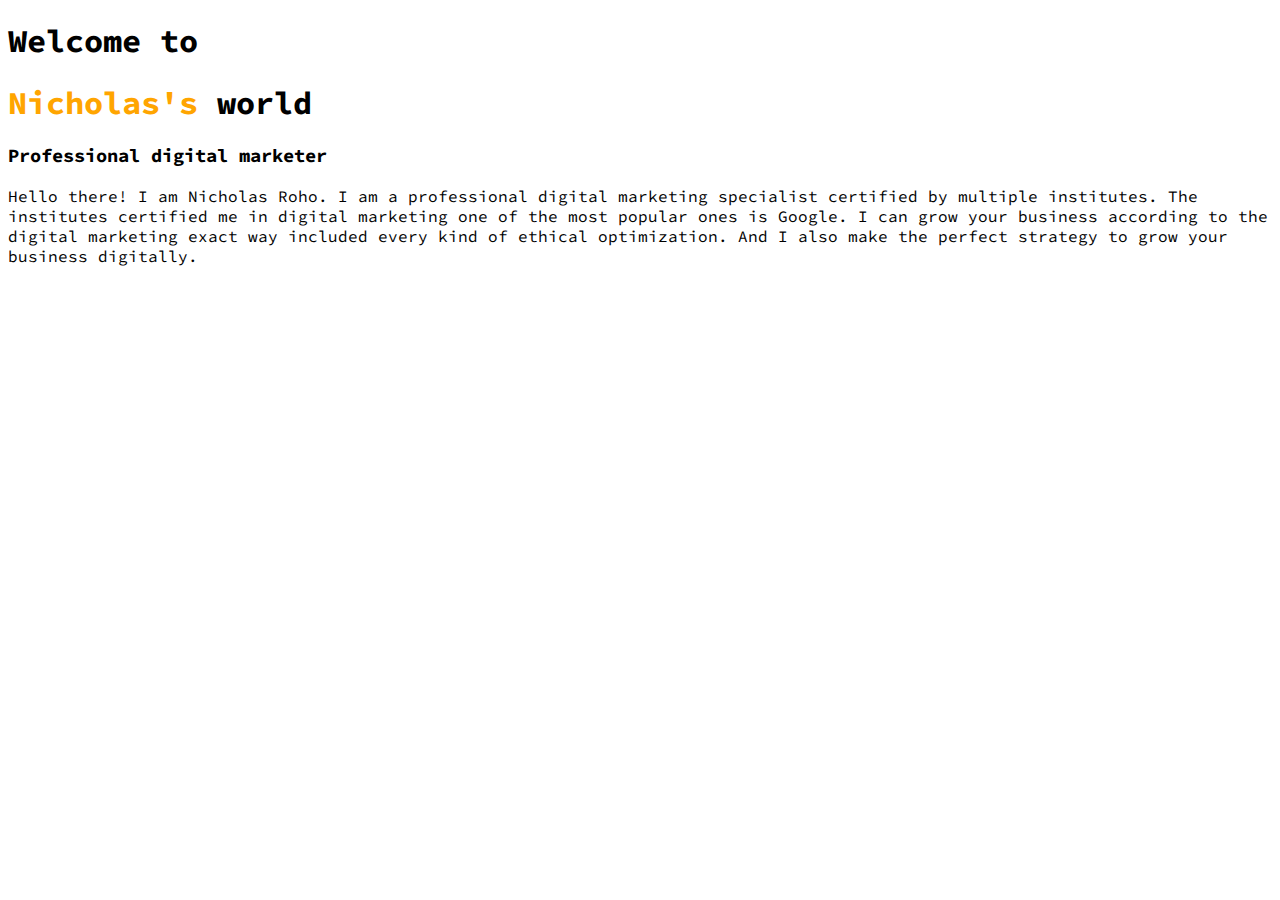
==== portfolio.html @ 3786343f "updated" ====
<!DOCTYPE html>
<html lang="en">
<head>
    <meta charset="UTF-8">
    <meta http-equiv="X-UA-Compatible" content="IE=edge">
    <meta name="viewport" content="width=h1, initial-scale=1.0">
    <title>First protfolio</title>
    <link href="https://fonts.googleapis.com/css2?family=Source+Code+Pro:wght@600&display=swap" rel="stylesheet">
    <link rel="stylesheet" href="portfolio.css">
    </head>
    <body>
        <h1>Welcome to</h1>
        <h1><span class="name-highlight"> Nicholas's</span> world</h1>
        <h3>Professional digital marketer</h3>
        <p>Hello there! I am Nicholas Roho. I am a professional digital marketing specialist certified by multiple institutes. The institutes certified me in digital marketing one of the most popular ones is Google. I can grow your business according to the digital marketing exact way included every kind of ethical optimization. And I also make the perfect strategy to grow your business digitally.</p>
    </body>
    </html>
---- portfolio.css ----
body{
    font-family: 'Source Code Pro', monospace;
}
h1{
    font: size 50px;
}
.name-highlight{
    color: orange;
}
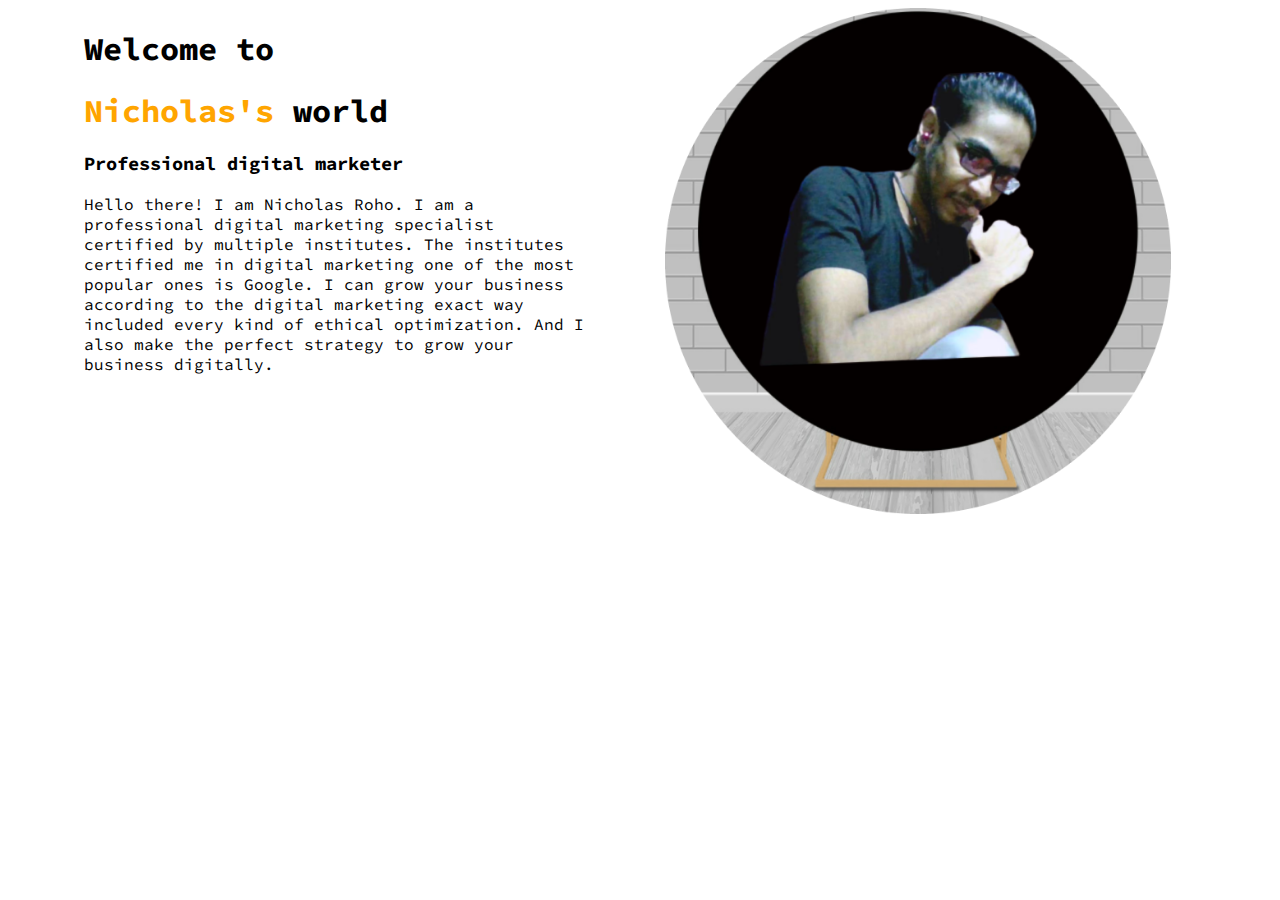
==== commit 8c06462c: "last updated" ====
--- a/portfolio.html
+++ b/portfolio.html
@@ -9,9 +9,17 @@
     <link rel="stylesheet" href="portfolio.css">
     </head>
     <body>
-        <h1>Welcome to</h1>
-        <h1><span class="name-highlight"> Nicholas's</span> world</h1>
-        <h3>Professional digital marketer</h3>
-        <p>Hello there! I am Nicholas Roho. I am a professional digital marketing specialist certified by multiple institutes. The institutes certified me in digital marketing one of the most popular ones is Google. I can grow your business according to the digital marketing exact way included every kind of ethical optimization. And I also make the perfect strategy to grow your business digitally.</p>
+        <section>
+            <div class="Share-side">
+                <h1>Welcome to</h1>
+                <h1><span class="name-highlight"> Nicholas's</span> world</h1>
+                <h3>Professional digital marketer</h3>
+                <p>Hello there! I am Nicholas Roho. I am a professional digital marketing specialist certified by multiple institutes. The institutes certified me in digital marketing one of the most popular ones is Google. I can grow your business according to the digital marketing exact way included every kind of ethical optimization. And I also make the perfect strategy to grow your business digitally.</p>
+            </div>
+            <div class="Share-side">
+                <img src="Images/Screenshot_1017-modified.png" alt="">
+            </div>
+           
+        </section>
     </body>
     </html>--- a/portfolio.css
+++ b/portfolio.css
@@ -6,4 +6,13 @@
 }
 .name-highlight{
     color: orange;
+}
+.Share-side{
+    width: 40%;
+    float: left;
+    margin-left: 5%;
+    padding-left: 1%;
+}
+.Share-side img{
+    width: 100%;
 }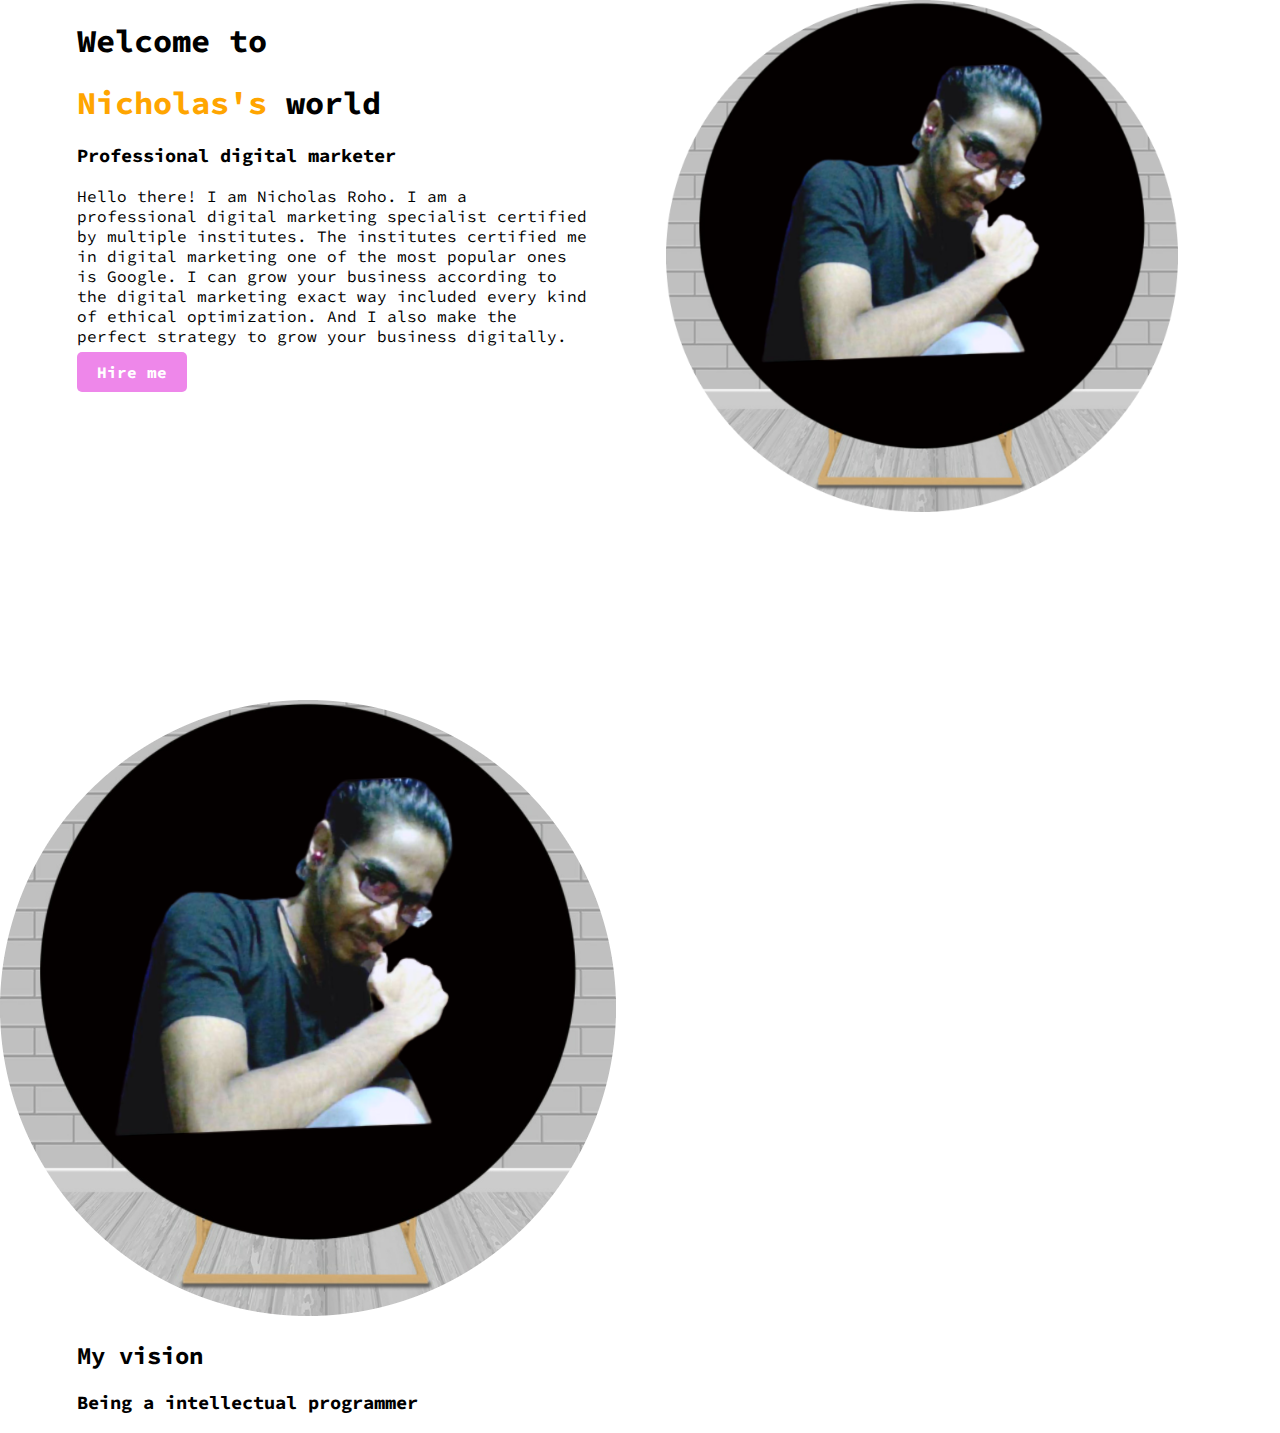
==== commit 37c74f05: "updated" ====
--- a/portfolio.html
+++ b/portfolio.html
@@ -5,21 +5,35 @@
     <meta http-equiv="X-UA-Compatible" content="IE=edge">
     <meta name="viewport" content="width=h1, initial-scale=1.0">
     <title>First protfolio</title>
-    <link href="https://fonts.googleapis.com/css2?family=Source+Code+Pro:wght@600&display=swap" rel="stylesheet">
+    <link rel="preconnect" href="https://fonts.googleapis.com">
+<link rel="preconnect" href="https://fonts.gstatic.com" crossorigin>
+<link href="https://fonts.googleapis.com/css2?family=Comforter&family=Rowdies:wght@300&family=Source+Code+Pro:wght@600&display=swap" rel="stylesheet">
     <link rel="stylesheet" href="portfolio.css">
     </head>
     <body>
-        <section>
+        <section class="top-corner">
             <div class="Share-side">
                 <h1>Welcome to</h1>
                 <h1><span class="name-highlight"> Nicholas's</span> world</h1>
                 <h3>Professional digital marketer</h3>
                 <p>Hello there! I am Nicholas Roho. I am a professional digital marketing specialist certified by multiple institutes. The institutes certified me in digital marketing one of the most popular ones is Google. I can grow your business according to the digital marketing exact way included every kind of ethical optimization. And I also make the perfect strategy to grow your business digitally.</p>
+                <a class="link-button" target="_blank" href="https://www.linkedin.com/in/nicholas-roho-0a2160200/">Hire me</a>
             </div>
             <div class="Share-side">
                 <img src="Images/Screenshot_1017-modified.png" alt="">
             </div>
            
         </section>
+        <section class="second-part">
+            <div class="part-two">
+                <img src="Images/Screenshot_1017-modified.png" alt="">
+
+            </div>
+            <div class="Share-side">
+                <h2>My vision</h2>
+                <h3>Being a intellectual  programmer</h3>
+
+            </div>
+        </section>
     </body>
     </html>--- a/portfolio.css
+++ b/portfolio.css
@@ -1,5 +1,8 @@
 body{
-    font-family: 'Source Code Pro', monospace;
+    margin: 0px;
+    font-family: 'Comforter', cursive;
+font-family: 'Rowdies', cursive;
+font-family: 'Source Code Pro', monospace;
 }
 h1{
     font: size 50px;
@@ -15,4 +18,20 @@
 }
 .Share-side img{
     width: 100%;
-}+}
+.top-corner{
+    background-image: url(Images/main.png);
+    background-repeat: no-repeat;
+}
+section{
+    height: 550px;
+    padding-bottom: 150px;
+}
+.link-button{
+    text-decoration: none;
+    background-color: rgb(238, 135, 234);
+    padding: 10px 20px;
+    border-radius: 5px;
+    color: white;
+    font-weight: 700;
+}
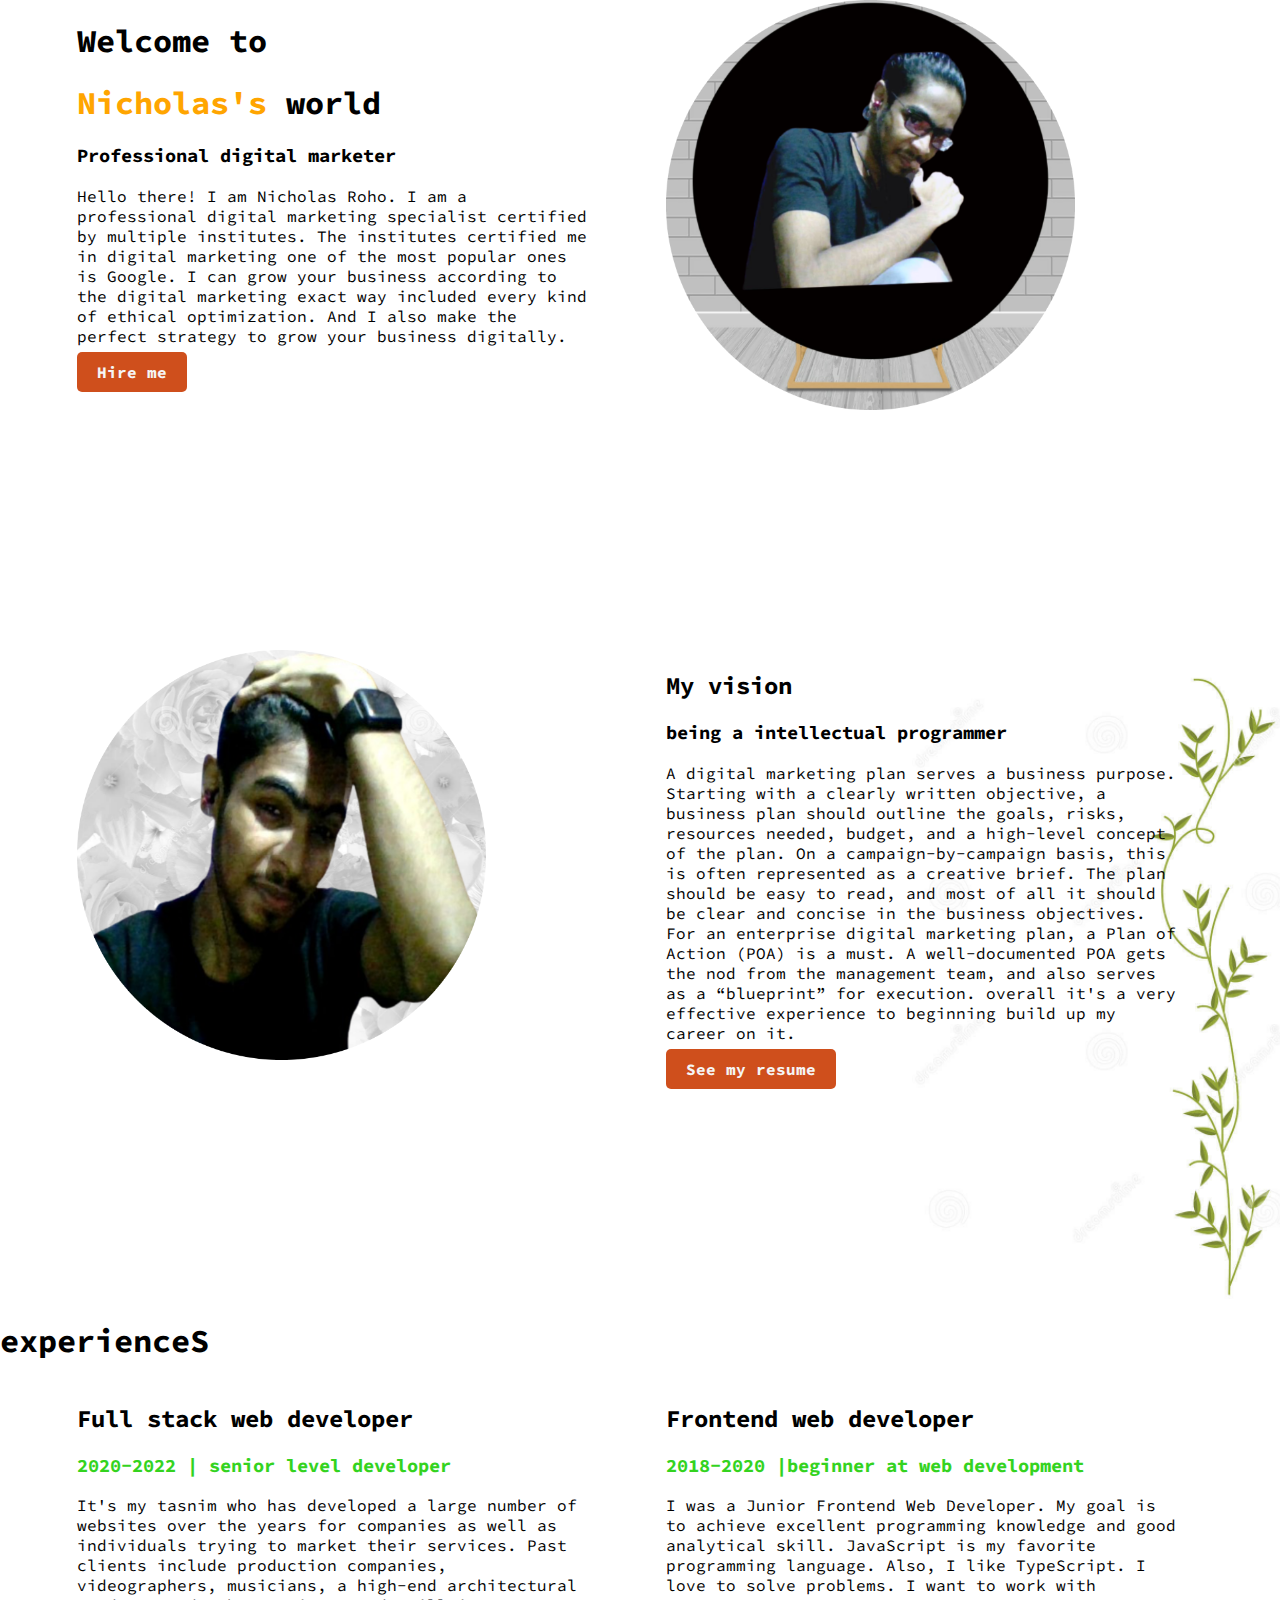
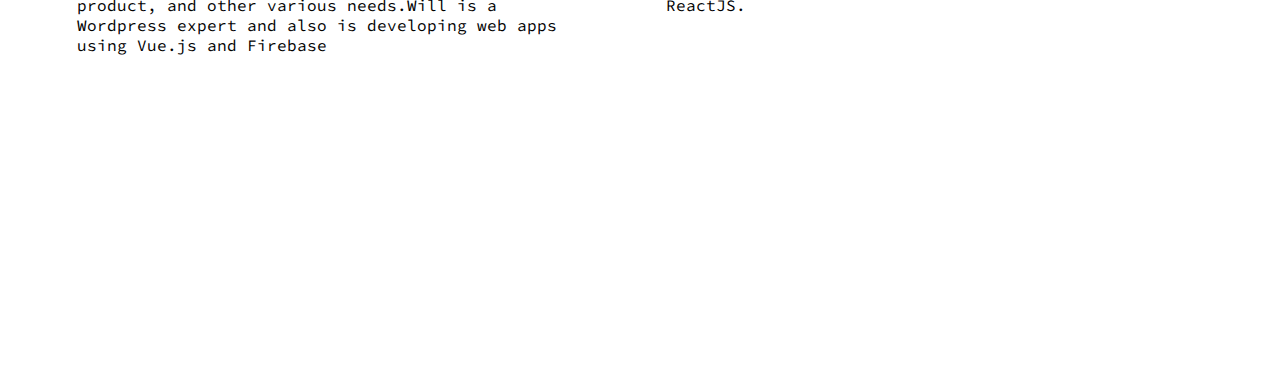
==== commit ad82e595: "updated" ====
--- a/portfolio.html
+++ b/portfolio.html
@@ -25,15 +25,33 @@
            
         </section>
         <section class="second-part">
-            <div class="part-two">
-                <img src="Images/Screenshot_1017-modified.png" alt="">
+            <div class="Share-side">
+                <img src="Images/used.png" alt="">
 
             </div>
             <div class="Share-side">
                 <h2>My vision</h2>
-                <h3>Being a intellectual  programmer</h3>
+                <h3>being a intellectual programmer</h3>
+                <p>A digital marketing plan serves a business purpose. Starting with a clearly written objective, a business plan should outline the goals, risks, resources needed, budget, and a high-level concept of the plan. On a campaign-by-campaign basis, this is often represented as a creative brief. The plan should be easy to read, and most of all it should be clear and concise in the business objectives. For an enterprise digital marketing plan, a Plan of Action (POA) is a must. A well-documented POA gets the nod from the management team, and also serves as a “blueprint” for execution. overall it's a very effective experience to beginning build up my career on it.</p>
+                <a class="link-button" target="_blank" href="https://www.linkedin.com/resume-builder/urn:li:fs_memberResume:19473908/?edit=true">See my resume</a>
+            </div>
+        </section>
+        <section class="experience-aria">
+            <h1>experienceS</h1>
+            <div class="Share-side">
+                <h2>Full stack web developer</h2>
+                <h3 class="color">2020-2022 | senior level developer</h3>
+                <p>It's my tasnim who has developed a large number of websites over the years for companies as well as individuals trying to market their services. Past clients include production companies, videographers, musicians, a high-end architectural product, and other various needs.Will is a Wordpress expert and also is developing web apps using Vue.js and Firebase </p>
+                </div>
+
+                <div class="Share-side">
+                    <h2>Frontend web developer</h2>
+                    <h3 class="color">2018-2020 |beginner at web development</h3>
+                    <p>I was a Junior Frontend Web Developer. My goal is to achieve excellent programming knowledge and good analytical skill. JavaScript is my favorite programming language. Also, I like TypeScript. I love to solve problems. I want to work with ReactJS.</p>
+                </div>
 
             </div>
+
         </section>
     </body>
     </html>--- a/portfolio.css
+++ b/portfolio.css
@@ -17,7 +17,7 @@
     padding-left: 1%;
 }
 .Share-side img{
-    width: 100%;
+    width: 80%;
 }
 .top-corner{
     background-image: url(Images/main.png);
@@ -25,13 +25,21 @@
 }
 section{
     height: 550px;
-    padding-bottom: 150px;
+    padding-bottom: 100px;
 }
 .link-button{
     text-decoration: none;
-    background-color: rgb(238, 135, 234);
+    background-color: rgba(204, 66, 12, 0.932);
     padding: 10px 20px;
     border-radius: 5px;
-    color: white;
+    color: whitesmoke;
     font-weight: 700;
 }
+.second-part{
+    background-image: url(Images/bgm.png);
+    background-repeat: no-repeat;
+    background-position-x: right;
+}
+.color{
+    color: rgb(52, 211, 31);
+}